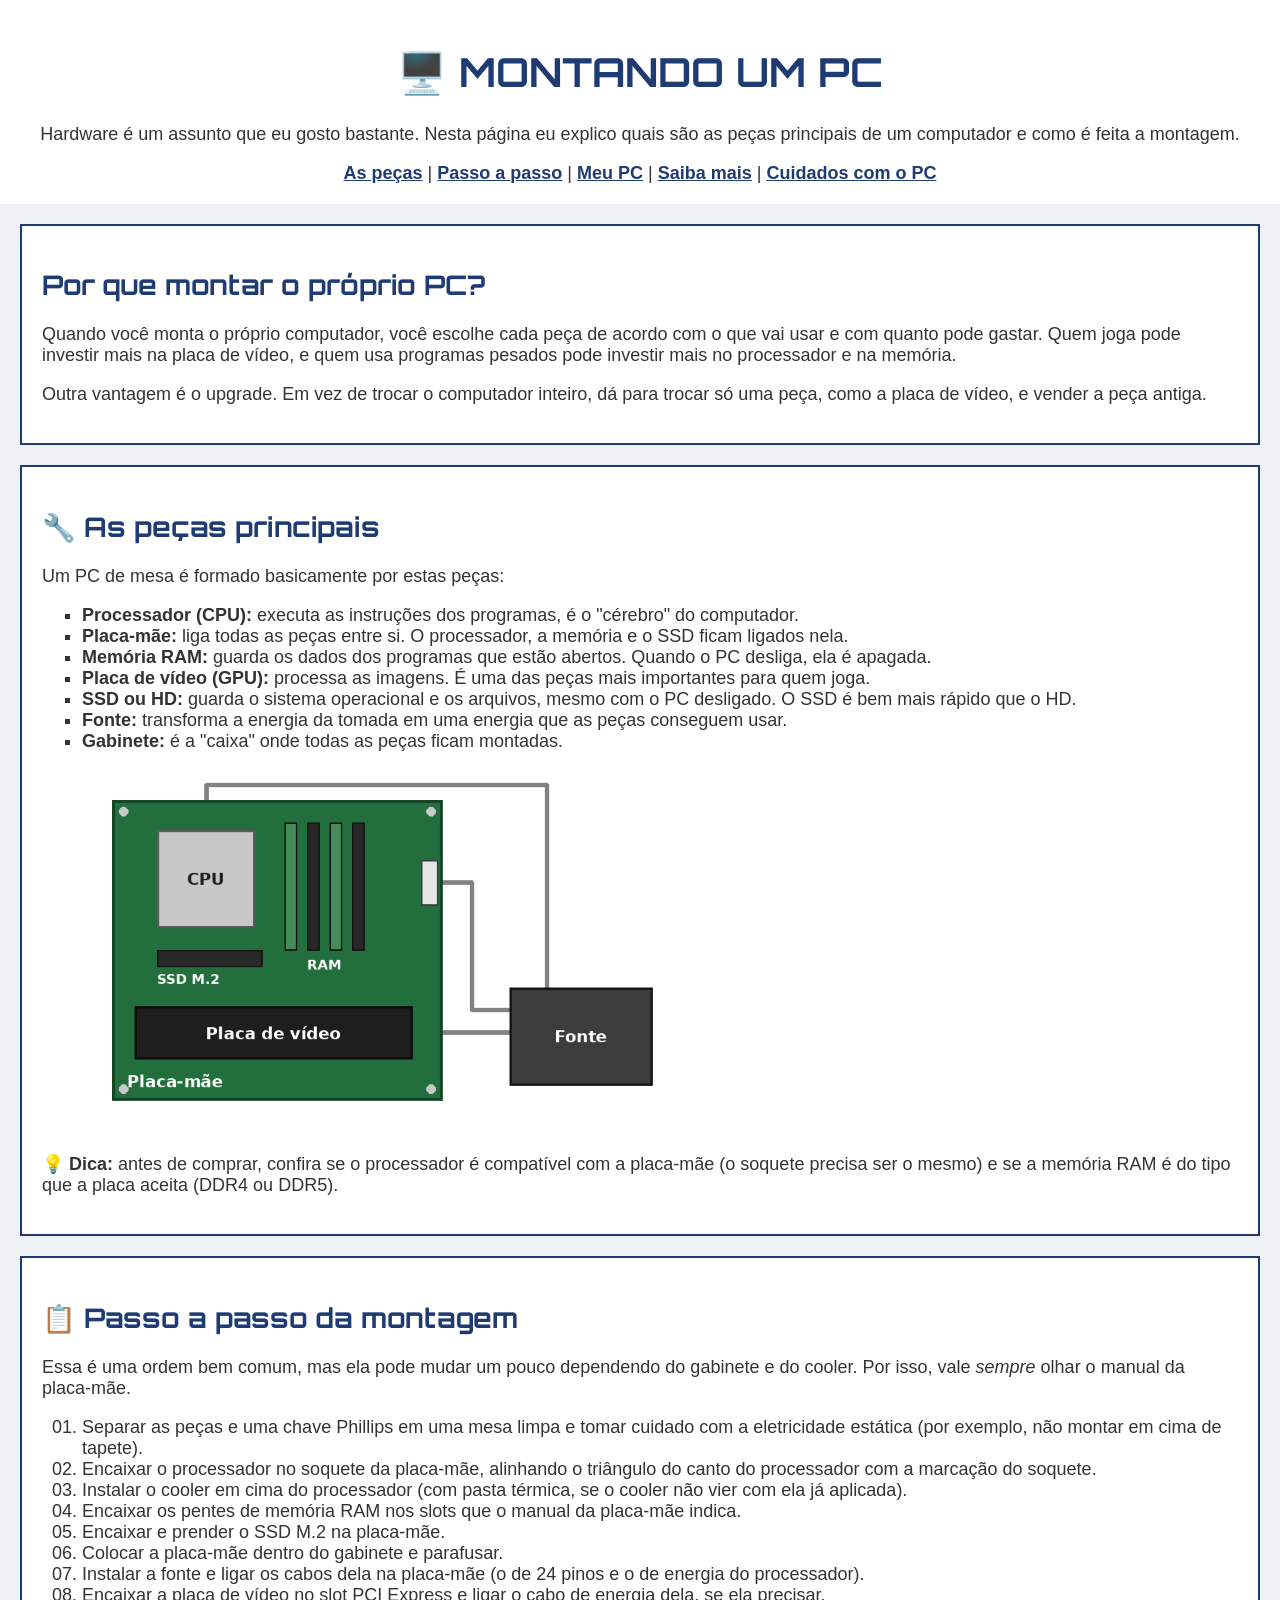
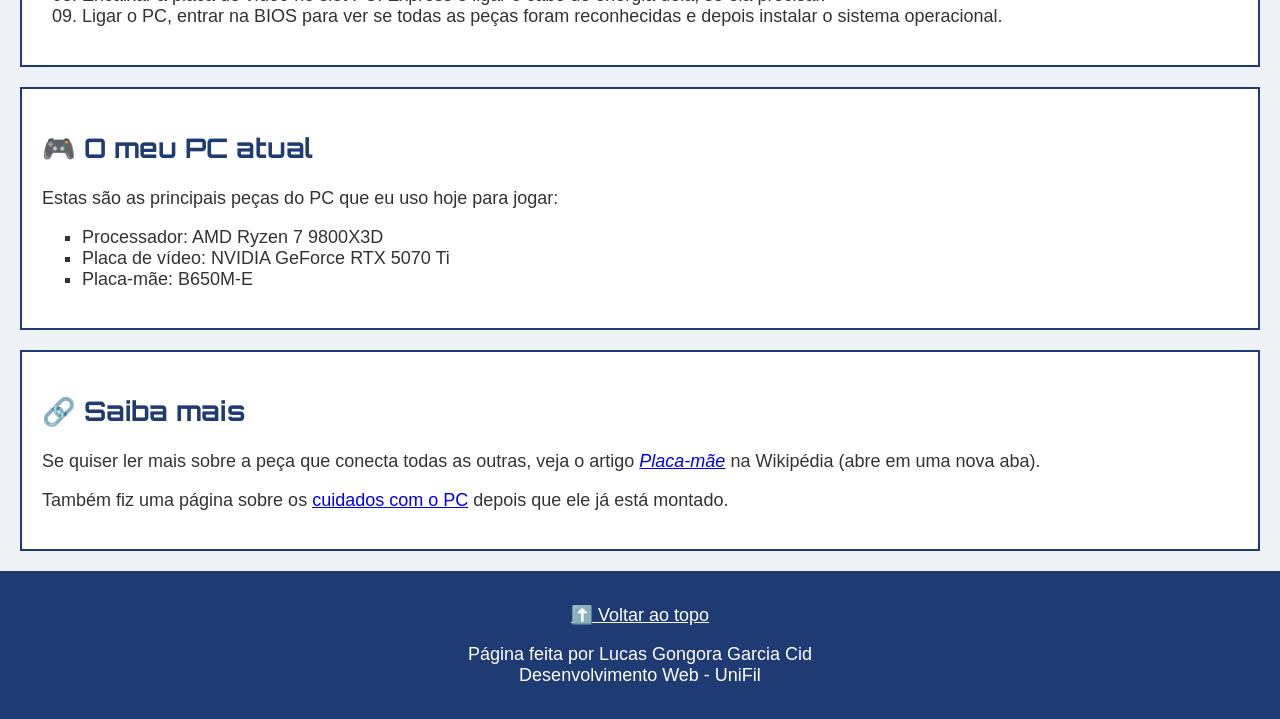
==== index.html @ 5831b07d "Add files via upload" ====
<!DOCTYPE html>
<html lang="pt-BR">
<head>
    <meta charset="UTF-8">
    <meta name="viewport" content="width=device-width, initial-scale=1.0">
    <link rel="shortcut icon" href="favicon.ico" type="image/x-icon">
    <!-- fonte do Google Fonts e o arquivo de estilo externo (style.css) -->
    <link rel="stylesheet" href="https://fonts.googleapis.com/css?family=Orbitron">
    <link rel="stylesheet" href="style.css">
    <title>Montando um PC</title>
</head>
<body>

    <header id="topo">
        <h1>🖥️ Montando um PC</h1>
        <p>Hardware é um assunto que eu gosto bastante. Nesta página eu explico quais são as peças principais de um computador e como é feita a montagem.</p>

        <nav>
            <a href="#pecas">As peças</a> |
            <a href="#montagem">Passo a passo</a> |
            <a href="#meu-pc">Meu PC</a> |
            <a href="#saiba-mais">Saiba mais</a> |
            <a href="cuidados.html">Cuidados com o PC</a>
        </nav>
    </header>

    <main>

        <section class="caixa">
            <h2>Por que montar o próprio PC?</h2>
            <p>Quando você monta o próprio computador, você escolhe cada peça de acordo com o que vai usar e com quanto pode gastar. Quem joga pode investir mais na placa de vídeo, e quem usa programas pesados pode investir mais no processador e na memória.</p>
            <p>Outra vantagem é o upgrade. Em vez de trocar o computador inteiro, dá para trocar só uma peça, como a placa de vídeo, e vender a peça antiga.</p>
        </section>

        <section id="pecas" class="caixa">
            <h2>🔧 As peças principais</h2>
            <p>Um PC de mesa é formado basicamente por estas peças:</p>
            <ul>
                <li><strong>Processador (CPU):</strong> executa as instruções dos programas, é o "cérebro" do computador.</li>
                <li><strong>Placa-mãe:</strong> liga todas as peças entre si. O processador, a memória e o SSD ficam ligados nela.</li>
                <li><strong>Memória RAM:</strong> guarda os dados dos programas que estão abertos. Quando o PC desliga, ela é apagada.</li>
                <li><strong>Placa de vídeo (GPU):</strong> processa as imagens. É uma das peças mais importantes para quem joga.</li>
                <li><strong>SSD ou HD:</strong> guarda o sistema operacional e os arquivos, mesmo com o PC desligado. O SSD é bem mais rápido que o HD.</li>
                <li><strong>Fonte:</strong> transforma a energia da tomada em uma energia que as peças conseguem usar.</li>
                <li><strong>Gabinete:</strong> é a "caixa" onde todas as peças ficam montadas.</li>
            </ul>

            <figure>
                <img src="esquema-pc.png" alt="Desenho simples de uma placa-mãe vista de cima, mostrando onde ficam o processador, a memória RAM, o SSD M.2 e a placa de vídeo, com a fonte ao lado ligada por cabos." width="600" height="360">
            </figure>

            <aside>
                <p>💡 <strong>Dica:</strong> antes de comprar, confira se o processador é compatível com a placa-mãe (o soquete precisa ser o mesmo) e se a memória RAM é do tipo que a placa aceita (DDR4 ou DDR5).</p>
            </aside>
        </section>

        <section id="montagem" class="caixa">
            <h2>📋 Passo a passo da montagem</h2>
            <p>Essa é uma ordem bem comum, mas ela pode mudar um pouco dependendo do gabinete e do cooler. Por isso, vale <em>sempre</em> olhar o manual da placa-mãe.</p>
            <ol>
                <li>Separar as peças e uma chave Phillips em uma mesa limpa e tomar cuidado com a eletricidade estática (por exemplo, não montar em cima de tapete).</li>
                <li>Encaixar o processador no soquete da placa-mãe, alinhando o triângulo do canto do processador com a marcação do soquete.</li>
                <li>Instalar o cooler em cima do processador (com pasta térmica, se o cooler não vier com ela já aplicada).</li>
                <li>Encaixar os pentes de memória RAM nos slots que o manual da placa-mãe indica.</li>
                <li>Encaixar e prender o SSD M.2 na placa-mãe.</li>
                <li>Colocar a placa-mãe dentro do gabinete e parafusar.</li>
                <li>Instalar a fonte e ligar os cabos dela na placa-mãe (o de 24 pinos e o de energia do processador).</li>
                <li>Encaixar a placa de vídeo no slot PCI Express e ligar o cabo de energia dela, se ela precisar.</li>
                <li>Ligar o PC, entrar na BIOS para ver se todas as peças foram reconhecidas e depois instalar o sistema operacional.</li>
            </ol>
        </section>

        <article id="meu-pc" class="caixa">
            <h2>🎮 O meu PC atual</h2>
            <p>Estas são as principais peças do PC que eu uso hoje para jogar:</p>
            <ul>
                <li>Processador: AMD Ryzen 7 9800X3D</li>
                <li>Placa de vídeo: NVIDIA GeForce RTX 5070 Ti</li>
                <li>Placa-mãe: B650M-E</li>
            </ul>
        </article>

        <section id="saiba-mais" class="caixa">
            <h2>🔗 Saiba mais</h2>
            <p>Se quiser ler mais sobre a peça que conecta todas as outras, veja o artigo <a href="https://pt.wikipedia.org/wiki/Placa-m%C3%A3e" target="_blank"><cite>Placa-mãe</cite></a> na Wikipédia (abre em uma nova aba).</p>
            <p>Também fiz uma página sobre os <a href="cuidados.html">cuidados com o PC</a> depois que ele já está montado.</p>
        </section>

    </main>

    <footer>
        <p><a href="#topo">⬆️ Voltar ao topo</a></p>
        <p>Página feita por Lucas Gongora Garcia Cid<br>Desenvolvimento Web - UniFil</p>
    </footer>

</body>
</html>
---- style.css ----
body {
    background-color: #eef2f7;
    color: #333333;
    font-family: Arial, sans-serif;
    font-size: 18px;
    margin: 0;
}

/* agrupamento: h1 e h2 com a fonte do Google Fonts e cor azul */
h1, h2 {
    font-family: "Orbitron", sans-serif;
    color: #1f3b73;
}

h1 {
    font-size: 40px;
    text-align: center;
    text-transform: uppercase;
}

#topo {
    background-color: #ffffff;
    padding: 20px;
    text-align: center;
}

nav a {
    color: #1f3b73;
    font-weight: bold;
}

/* box model: margin, border e padding nas caixas das seções */
.caixa {
    background-color: #ffffff;
    margin: 20px;
    padding: 20px;
    border-style: solid;
    border-width: 2px;
    border-color: #1f3b73;
}

ul {
    list-style-type: square;
}

ol {
    list-style-type: decimal-leading-zero;
}

img {
    max-width: 100%;
    height: auto;
}

footer {
    background-color: #1f3b73;
    color: #ffffff;
    text-align: center;
    padding: 15px;
}

footer a {
    color: #ffffff;
}
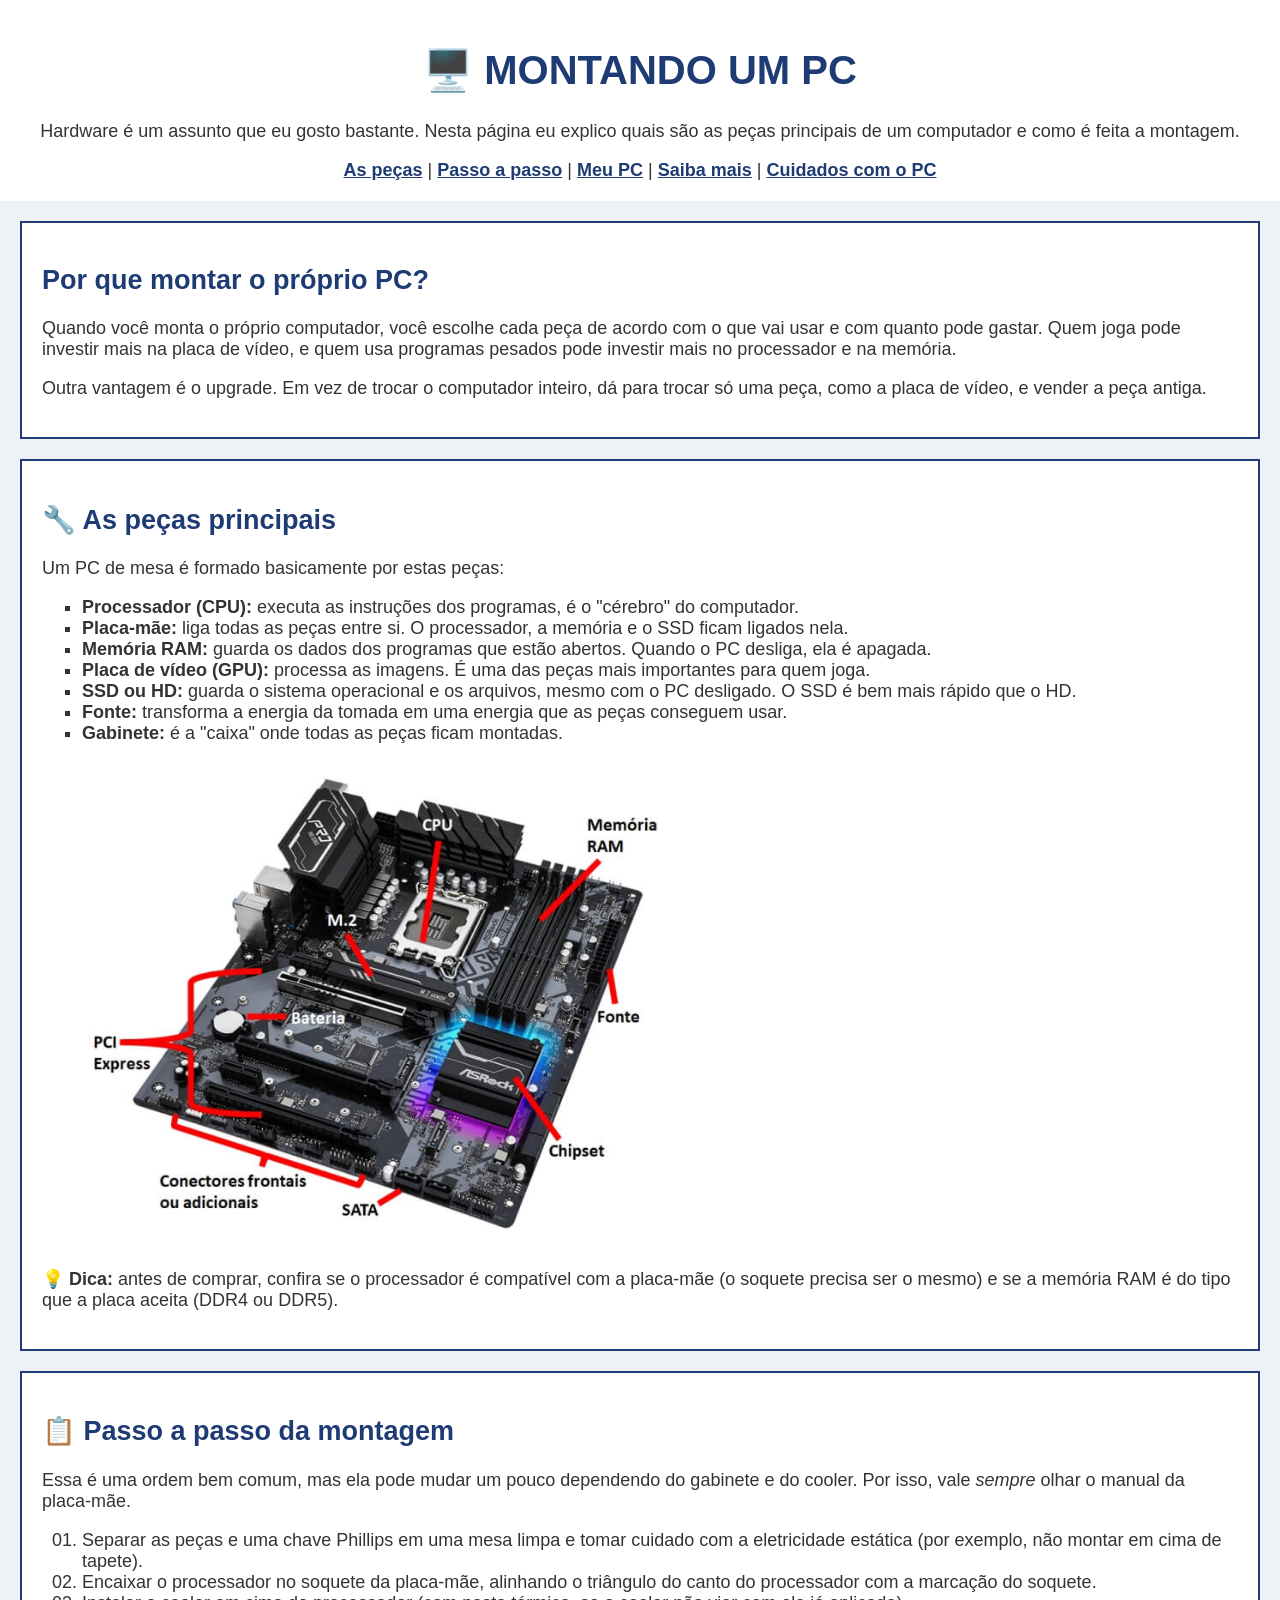
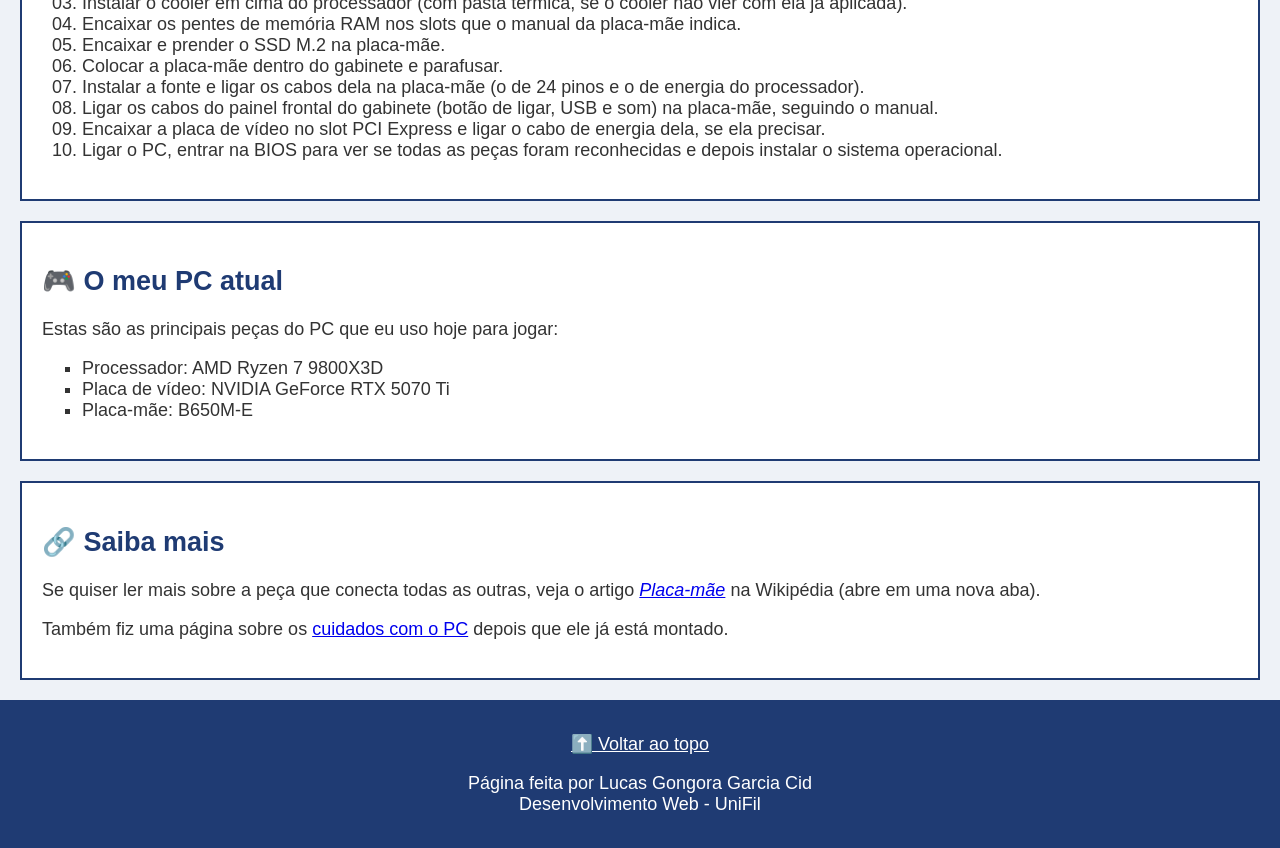
==== commit 44846b28: "Add files via upload" ====
--- a/index.html
+++ b/index.html
@@ -5,7 +5,7 @@
     <meta name="viewport" content="width=device-width, initial-scale=1.0">
     <link rel="shortcut icon" href="favicon.ico" type="image/x-icon">
     <!-- fonte do Google Fonts e o arquivo de estilo externo (style.css) -->
-    <link rel="stylesheet" href="https://fonts.googleapis.com/css?family=Orbitron">
+    <link rel="stylesheet" href="https://fonts.googleapis.com/css?family=Open+Sans">
     <link rel="stylesheet" href="style.css">
     <title>Montando um PC</title>
 </head>
@@ -46,7 +46,7 @@
             </ul>
 
             <figure>
-                <img src="esquema-pc.png" alt="Desenho simples de uma placa-mãe vista de cima, mostrando onde ficam o processador, a memória RAM, o SSD M.2 e a placa de vídeo, com a fonte ao lado ligada por cabos." width="600" height="360">
+                <img src="ImagempC.jpg" alt="Desenho simples de uma placa-mãe vista de cima, mostrando onde ficam o processador, a memória RAM, o SSD M.2 e a placa de vídeo, com a fonte ao lado ligada por cabos." width="600" height="360">
             </figure>
 
             <aside>
@@ -65,6 +65,7 @@
                 <li>Encaixar e prender o SSD M.2 na placa-mãe.</li>
                 <li>Colocar a placa-mãe dentro do gabinete e parafusar.</li>
                 <li>Instalar a fonte e ligar os cabos dela na placa-mãe (o de 24 pinos e o de energia do processador).</li>
+                <li>Ligar os cabos do painel frontal do gabinete (botão de ligar, USB e som) na placa-mãe, seguindo o manual.</li>
                 <li>Encaixar a placa de vídeo no slot PCI Express e ligar o cabo de energia dela, se ela precisar.</li>
                 <li>Ligar o PC, entrar na BIOS para ver se todas as peças foram reconhecidas e depois instalar o sistema operacional.</li>
             </ol>
@@ -94,4 +95,4 @@
     </footer>
 
 </body>
-</html>
+</html>
